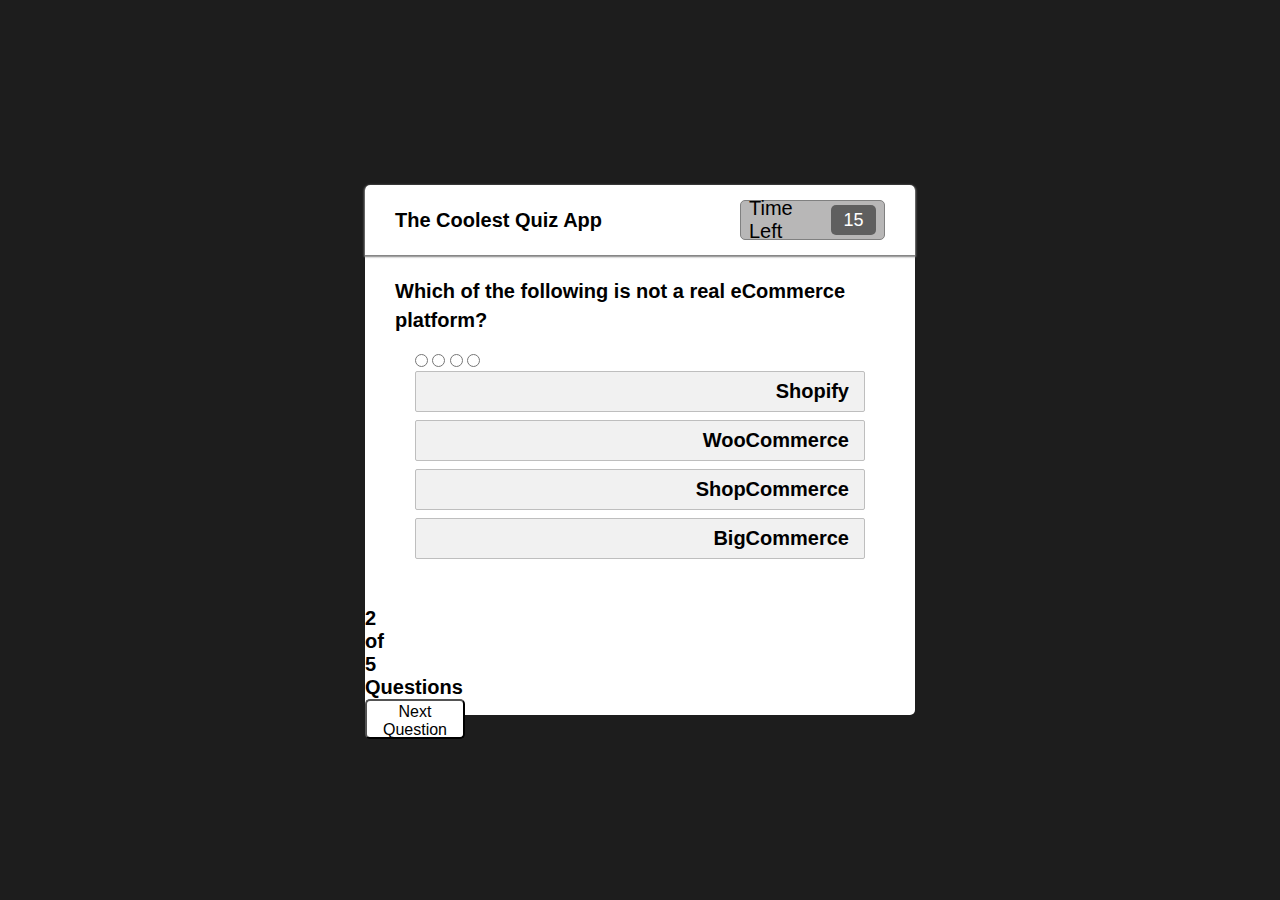
==== practice.html @ 0d6814a5 "Quiz app Project" ====
<!DOCTYPE html>
<html lang="en">
<head>
    <meta charset="UTF-8">
    <meta http-equiv="X-UA-Compatible" content="IE=edge">
    <meta name="viewport" content="width=device-width, initial-scale=1.0">
    <title>Quiz</title>
<style>
    *{
        margin: 0;
        padding: 0%;
        box-sizing: border-box;
        font-family: 'Franklin Gothic Medium', 'Arial Narrow', Arial, sans-serif;
    }
    body{
        background-color: rgb(29, 29, 29);
        
    }
    button{
        width: 100px;
        border-radius: 5px;
        cursor: pointer;
        background-color: white;
        font-size: 16px;
        padding: 2px ;
        height: 40px;
        
    }
    .start-btn, .info-box, .quiz-box{
        position: absolute;
        top: 50%;
        left:50%;
        transform: translate(-50%, -50%);
    }
    .info-list , .info-title{
        background-color: white;
    }
   
    start Quiz ::-webkit-search-results-button 
    
    .start-btn, button {
        font-size: 25px;
        font-weight: 500;
        color:black;
        padding: 15px 30px;
        outline:none;
        border:none;
        border-radius: 5px;
        cursor: pointer;
        background-color: white;
    }
    .info-box{
        width:540px;
        border-radius:5px;
        display: none;
    }
    .info-box .info-title{
        width:100%;
        display: flex;
        justify-content: center;
        flex-direction: column;
        align-items: center;
        font-size: 20px;
        font-weight:600;
        border-bottom: 1px solid grey;
    }
    .info-title{
        padding-bottom: 10px;
    }
    .info-box , .info-list{
        padding: 15px 35px;

    }
    .info-box, .info-list, .info , span {
        font-weight: 600;
        color: black;
        font-size: 20px;
    }
    .info span{
        color:grey;
    }
    .info-box  .buttons {
        height: 60px;
        display: flex;
        align-items: center;
        justify-content: flex-end;
    }
    .info-box .buttons button {
        margin: 0 5px;
        height: 30px;
        border-radius: 5px;
        font-size: 16px;
        width: 90px;
        cursor: pointer;
        font-weight: 600;
        background: black;
        color: white;
        border: 1px solid transparent;
        transition: all 0.3s ease-in-out;
    }
    .buttons button.quit{
        color:black;
        background: whitesmoke;
        border-color: grey;
    }
    .buttons button.restart:hover{
        background: grey;

    }
    .buttons button.quit:hover{
        background: black;
        color:white;
    }
    .quiz-box{
        width: 550px;
        background: white;
        border-radius: 5px;
        height: 530px;
    }
    .quiz-box header{
        height: 70px;
        padding: 0 30px;
        display: flex;
        align-items: center;
        justify-content: space-between;
        border-radius: 5px 5px 0 0;
        box-shadow: 0px 1px 2px 1px grey; 
        position: relative;
        z-index: 99;
    }
    .quiz-box header .title{
        font-size:20px;
        font-weight: 600;

    }
    .quiz-box header .timer{
        display:flex;
        align-items: center;
        justify-content: space-between;
        width:145px;
        background-color: rgb(184, 183, 183);
        border: 1px solid grey;
        border-radius:5px;
        padding: 0 8px;
        height: 40px;
    }
    .quiz-box header .timer .time-text{
        font-size: 20px;
        font-weight: 400;
        user-select: none;
    }
    .quiz-box header .timer .timer-sec{
        font-size: 18px;
        height: 30px;
        font-weight: 500;
        width: 45px;
        background-color: rgb(95, 95, 95);
        text-align: center;
        line-height: 30px;
        border-radius: 5px;
        color: white;
        user-select: none;
    }
    .quiz-box section{
        padding: 20px 30px 20px 30px;
    }
    .quiz-box section .que-text{
        font-size: 25px;
        font-weight: 600;

    }
    .quiz-box section .option-list {
        padding: 20px;
        display: block;
    }
    .quiz-box section .option-list .option{
        background-color: #F1F1F1;
        border: 1px solid rgb(190, 190, 190);
        border-radius: 2px;
        padding:8px 15px;
        margin-bottom: 8px;
        display:flex;
        align-items:center;
        justify-content: space-between;
        transition:  all 0.3s ease-in-out;
    }
    section .option-list .option:hover{
        color: ivory;
        background-color: grey;
        
    }
    section .option-list .option span:hover{
        color: white;
    }







</style>
</head>
<body>
    <div class=" start-btn"><button>Start Quiz</button></div>

    <div class="info-box">
        <div class="info-title">
            <span>Play by the rules or else ... </span>
        </div>
        <div class="info-list">
            <div class="info">1. You will only have<span> 15 seconds</span> per each question.</div>
            <div class="info">2. once you select your answer, you cant reselect.</div>
            <div class="info">3. You cant selct any option once timer goes off.</div>
            <div class="info">4. You cant exit from the quiz while you're playing.</div>
            <div class="info">5. You'll get points on the basis of your correct answers.</div>
            <div class="buttons">
                <button class="quit">Exit Quiz</button>
                <button class="restart">Continue</button>
            </div>
        </div>
       
    </div>

    <div class="quiz-box">
        <header>
            <div class="title">The Coolest Quiz App</div>
                <div class="timer">
                    <div class="time-text">Time Left</div>
                    <div class="timer-sec">15</div>
                </div>
        </header>
        <section>
            <div class="que-text">
                <span>Which of the following is not a real eCommerce platform?</span>
            </div>

            <div class="option-list">
                <input type="radio" name="select" id="option-1">
                <input type="radio" name="select" id="option-2">
                <input type="radio" name="select" id="option-3">
                <input type="radio" name="select" id="option-4">
                <div class="option"><label for="" class="option-1"></label><div class="dot"></div>
                    <span>Shopify</span>
                </div>
                <div class="option"><label for="" class="option-2"></label><div class="dot"></div>
                    <span>WooCommerce</span>
                </div>
                <div class="option"><label for="" class="option-3"></label><div class="dot"></div>
                    <span>ShopCommerce</span>
                </div>
                <div class="option"><label for="" class="option-4"></label><div class="dot"></div>
                    <span>BigCommerce</span>
                </div>
            </div>
        </section>
        <footer>
            <div class="total-que">
                <span><p>2</p>of<p>5</p>Questions</span>
            </div>
            <button class="next-button">Next Question</button>
        </footer>
    </div>
    
      
  </body>

</html>
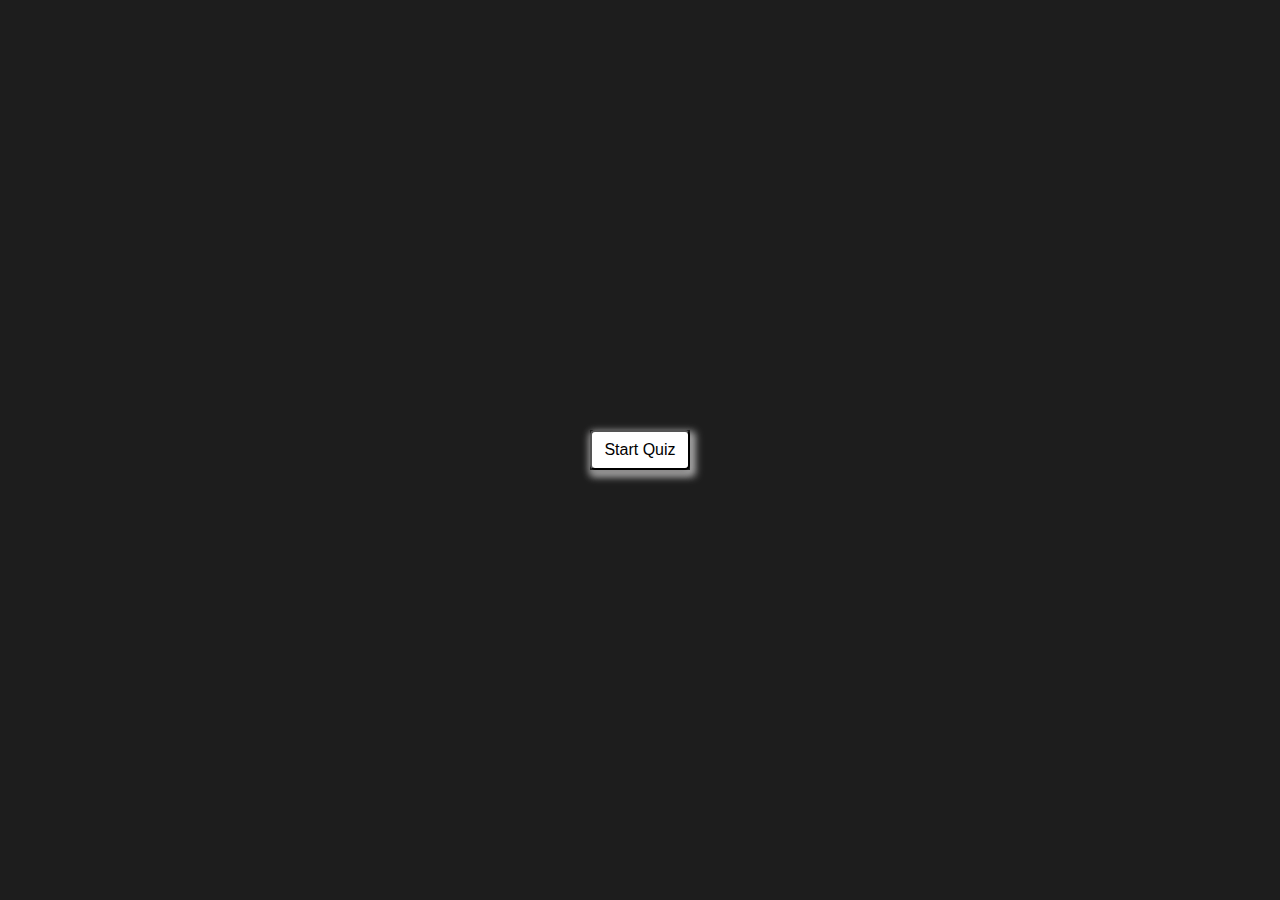
==== commit 0ca7cc12: "quiz update" ====
--- a/practice.html
+++ b/practice.html
@@ -26,11 +26,17 @@
         height: 40px;
         
     }
-    .start-btn, .info-box, .quiz-box{
+    .start-btn, 
+    .info-box, 
+    .quiz-box, 
+    .result-box{
         position: absolute;
         top: 50%;
         left:50%;
         transform: translate(-50%, -50%);
+        box-shadow: 0px 4px 8px 0px rgb(133, 132, 132),
+        3px 4px 8px 2px rgb(190, 190, 190)
+        ;
     }
     .info-list , .info-title{
         background-color: white;
@@ -52,7 +58,9 @@
     .info-box{
         width:540px;
         border-radius:5px;
-        display: none;
+        opacity: 0;
+        pointer-events: none;
+        transform:translate(-50%, -50%) scale(0.9);
     }
     .info-box .info-title{
         width:100%;
@@ -116,6 +124,9 @@
         background: white;
         border-radius: 5px;
         height: 530px;
+        opacity: 0;
+        pointer-events: none;
+        transform:translate(-50%, -50%) scale(0.9);
     }
     .quiz-box header{
         height: 70px;
@@ -173,6 +184,9 @@
         padding: 20px;
         display: block;
     }
+    .option span {
+        margin-inline-start: 0.5em;
+    }
     .quiz-box section .option-list .option{
         background-color: #F1F1F1;
         border: 1px solid rgb(190, 190, 190);
@@ -181,23 +195,127 @@
         margin-bottom: 8px;
         display:flex;
         align-items:center;
-        justify-content: space-between;
         transition:  all 0.3s ease-in-out;
     }
     section .option-list .option:hover{
         color: ivory;
-        background-color: grey;
+        background-color: rgb(133, 132, 132);
         
     }
     section .option-list .option span:hover{
         color: white;
     }
-
-
-
-
-
-
+    .dot{
+        height: 20px;
+        width: 20px;
+        background: lightgray;
+        border-radius: 50%;
+        position: relative;
+      
+    }
+    label .dot::before{
+        position:absolute;
+        width: 10px;
+        height: 10px;
+        /* background-color: black; */
+        content: "";
+        border-radius: 50%;
+        top:50%;
+        left:50%;
+        transform: translate(-50% ,-50%);
+    }
+    .option .dot:hover{
+        background-color: lightslategrey;
+    }
+
+    .option-1, .option-2, .option-3, .option-4{
+        display: flex;
+        flex-direction: row;
+        align-items: center;
+    }
+    .quiz-box footer {
+        height: 60px;
+        width: 100%;
+        padding: 0 30px;
+        display: flex;
+        justify-content: space-between;
+        align-items: center;
+    }
+    .quiz-box footer .total-que span{
+        display: flex;
+        justify-content: space-around;
+
+    }
+    footer .total-que span  p {
+        font-weight: 500;
+        padding: 0 5px;
+        
+    }
+    footer .next-button {
+        height: 45px;
+        width: 100px;
+        padding:0 13px;
+        font-size:18px;
+        font-weight: 400;
+        border:1px solid rgb(71, 71, 71);
+        background-color: rgb(173, 170, 170);
+        box-shadow: 1px 1px 1px 1px;
+        color: whitesmoke;
+        text-shadow: 1px 1px black;
+        letter-spacing: 1px;
+        cursor: pointer;
+        transition: all 0.3s ease-in-out;
+    }
+    footer .next-button:hover{
+        color: rgb(43, 43, 43);
+    }
+    .result-box{
+        height: 350px;
+        background: #fff;
+        width: 450px;
+        padding: 25px 30px;
+        border-radius: 5px ;
+        display: flex;
+        flex-direction: column;
+        align-items: center;
+        justify-content: space-between;
+        text-align: center;
+        opacity: 0;
+        pointer-events: none;
+        transform:translate(-50%, -50%) scale(0.9);
+    }
+   .icon{
+       background-image: url("happy-face.png");
+       background-size: cover;
+       background-position: center;
+       width: 65px;
+       height: 65px;
+       border-radius: 30px;
+       margin-bottom: 20px;
+       margin-top: 10px;
+   }
+   .result-box .score-text span{
+       display: flex;
+       font-size: 16px;
+       font-weight: 400;
+   }
+   .score-text span p {
+       font-weight: 600;
+
+   }
+   .result-box .buttons {
+       display: flex;
+       margin: 20px 0;
+   }
+   .result-box .buttons button {
+       margin: 0 10px;
+       height: 45px;
+       padding:0 20px;
+       border:1px solid grey;
+       border-radius: 5px;
+       cursor: pointer;
+       transition: all 0.3s ease-in-out;
+       }
 
 </style>
 </head>
@@ -236,32 +354,43 @@
             </div>
 
             <div class="option-list">
-                <input type="radio" name="select" id="option-1">
-                <input type="radio" name="select" id="option-2">
-                <input type="radio" name="select" id="option-3">
-                <input type="radio" name="select" id="option-4">
-                <div class="option"><label for="" class="option-1"></label><div class="dot"></div>
-                    <span>Shopify</span>
-                </div>
-                <div class="option"><label for="" class="option-2"></label><div class="dot"></div>
-                    <span>WooCommerce</span>
-                </div>
-                <div class="option"><label for="" class="option-3"></label><div class="dot"></div>
-                    <span>ShopCommerce</span>
-                </div>
-                <div class="option"><label for="" class="option-4"></label><div class="dot"></div>
-                    <span>BigCommerce</span>
+                
+                <div class="option"><label for="option-1" class="option-1"><input type="radio" name="select" id="option-1">
+                    <span>Shopify</span></label>
+                </div>
+                <div class="option"><label for="option-2" class="option-2"><input type="radio" name="select" id="option-2">
+                    <span>WooCommerce</span></label>
+                </div>
+                <div class="option"><label for="option-3" class="option-3"><input type="radio" name="select" id="option-3">
+                    <span>ShopCommerce</span></label>
+                </div>
+                <div class="option"><label for="option-4" class="option-4"> <input type="radio" name="select" id="option-4">
+                    <span>BigCommerce</span></label>
                 </div>
             </div>
         </section>
         <footer>
             <div class="total-que">
-                <span><p>2</p>of<p>5</p>Questions</span>
+                <span><p>1</p>of<p>3</p>Questions</span>
             </div>
             <button class="next-button">Next Question</button>
         </footer>
+
+
     </div>
     
+    <!-- result box -->
+    <div class="result-box">
+        <div class="icon"></div>
+        <div class="complete-text">You've Completed The Quiz!</div>
+        <div class="score-text">
+            <span>and sorry, You only got<p>2</p>of<p>3</p>Questions</span>
+        </div>
+        <div class="buttons">
+            <button class="restart">Replay Quiz</button>
+            <button class="quit">Quit Quiz</button>
+        </div>
+    </div>
       
   </body>
 
